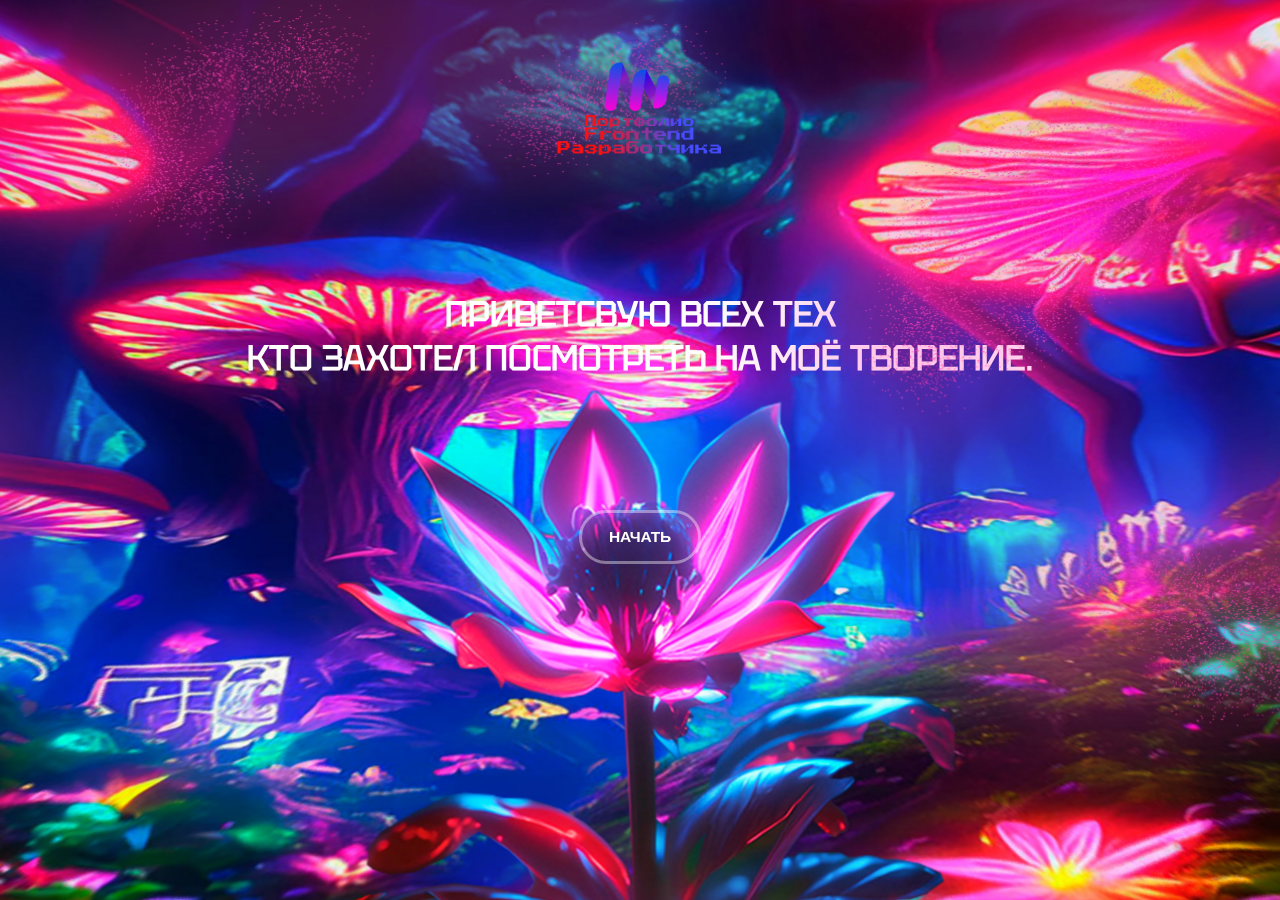
==== index.html @ e0c8795e "Add" ====
<!DOCTYPE html>
<html lang="ru">
<head>
    <meta charset="UTF-8">
    <meta name="viewport" content="width=device-width, initial-scale=1.0">
    <link rel="stylesheet" href="/css/main.css">
    <script src="/js/app.js" defer></script>
    <title>portfolio</title>
</head>
<body>
    <div class="Load"></div>
    <div class="logo" style="background-image: url(/image/Logo.png);" ></div>

    <section class="layers">
        <div class="layers__container">
            <div class="layers__item layer-1" style="background-image: url(/image/background.jpg);"></div>
            <div class="layers__item layer-2" style="background-image: url(/image/chvetok.png);"></div>
            <div class="layers__item layer-3">
                <div class="hero__content">
                    <h1>Приветсвую всех тех<span> кто захотел посмотреть на моё творение.</span></h1>
                    <button class="button-start"><a href="./Portfolio.html" class="ss">Начать</a></button>
                </div>
            </div>
            <div class="layers__item layer-4"></div>
            <div class="layers__item layer-5" style="background-image: url(/image/Tuman.png);"></div>
        </div>
    </section>
</body>
</html>
---- css/main.css ----
* {
    margin: 0;
    padding: 0;
    box-sizing: border-box;
}

a {
    text-decoration: none;
    color: white;
}
:root {
    --index: calc(1vw + 1vh);
    --transition: 1.5s cubic-bezier(0.05, 0.5, 0, 1)
}

@font-face {
    font-family: Tektur-3d;
    src: url(../Fonts/Tektur-VariableFont_wdth\,wght.ttf);
    font-weight: 400;
}

body {
    background-color: black;
    color: rgb(255, 255, 255);
    font-family: Tektur-3d;
}

.Load {
    position: absolute;
    z-index: 2;
    width: 100vw;
    height: 100vh;
    background-color: black;
}


.logo {
    --logo-size: calc(var(--index) * 8);
    width: var(--logo-size);
    position: absolute;
    height: var(--logo-size);
    background-size: var(--logo-size); 
    background-repeat: no-repeat;
    left: calc(50% - calc(var(--logo-size) / 2));
    top: calc(var(--index) * 2.8);
    z-index: 1;
}

.layers {
    perspective: 1000px;
    overflow: hidden;
}

.layers__container {
    height: 100vh;
    min-height: 500px;
    transform-style: preserve-3d;
    transform: rotateX(var(--move-y)) rotateY(var(--move-x));
    will-change: transform;
    transition: transform var(--transition);
}

.layers__item {
    position: absolute;
    inset: -15vw;
    background-size: cover;
    background-position: center;
    display: flex;
    justify-content: center;
    align-items: center;
}

.layer-1 {
    transform: translateZ(-155px); scale: (1.06);
}

.layer-2 {
    transform: translateZ(80px) scale(.8);
}

.layer-3 {
    transform: translateZ(120px) scale(.88);
}

.layer-4 {
    transform: translateZ(180px) scale(.9);
}

.layer-5 {
    transform: translateZ(380px) scale(.7);
}

.hero__content {
    font-size: calc(var(--index) * .80);
    text-align: center;
    text-transform: uppercase;
    letter-spacing: calc(var(--index) * .2.5);
    line-height: 2.5em;
    margin-top: calc(var(--index) * -2);
}


.hero__content span {
    display: block;
}

.button-start {
    font-size: Arial;
    font-weight: 600;
    text-transform: uppercase;
    font-size: calc(var(--index) * .71);
    letter-spacing: -0.01vw;
    padding: calc(var(--index) * .7) calc(var(--index) * 1.25);
    background-color: transparent;
    color: white;
    border-radius: 10em;
    border: rgb(255 255 255 / .4) 3px solid;
    outline: none;
    cursor: pointer;
    margin-top: calc(var(--index) * 6);
}

.button-start:hover {
    border: rgba(17, 0, 255, 0.4) 3px solid;
}


.layer-4, .layer-5 {
    pointer-events: none;
}
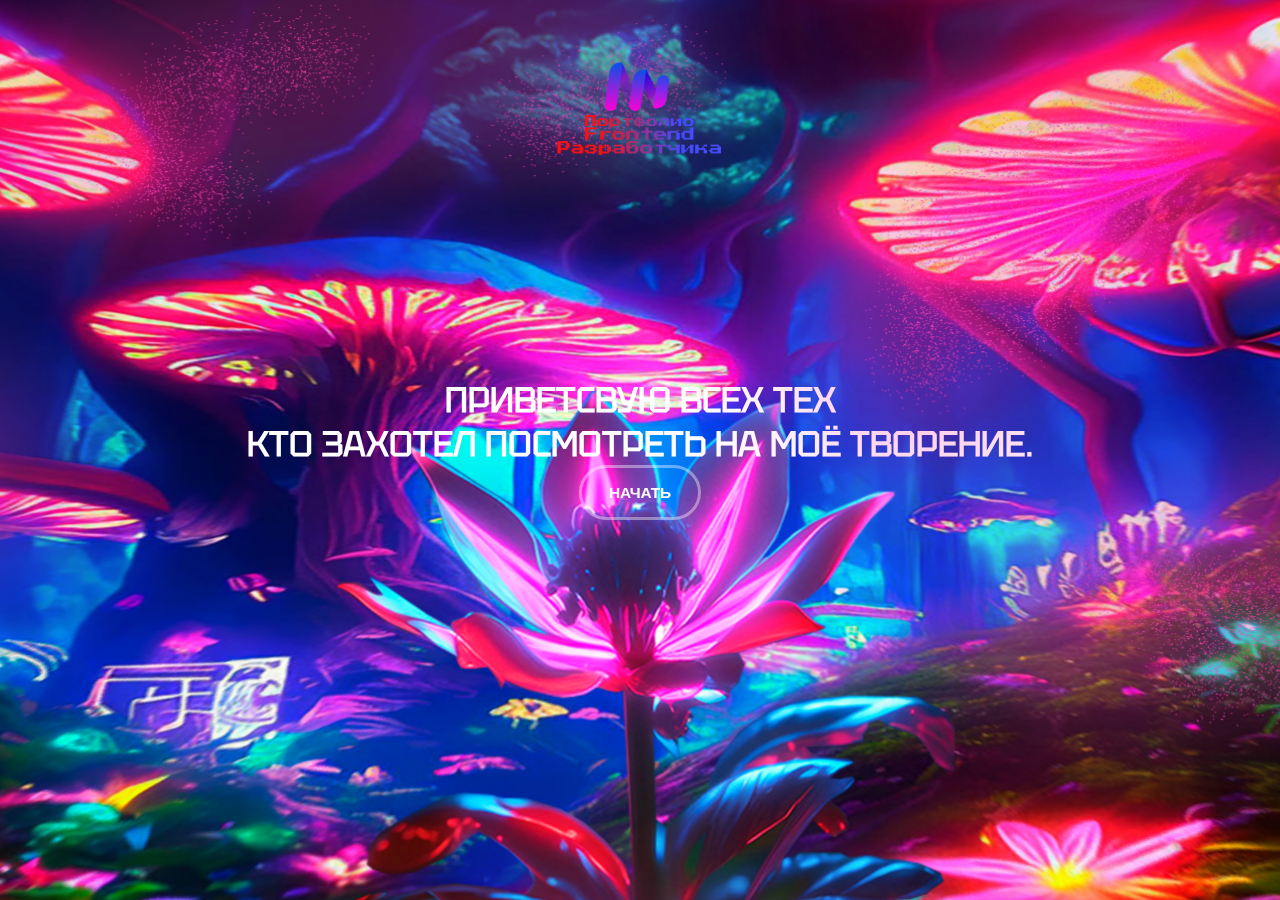
==== commit 8c2c4dee: "add" ====
--- a/index.html
+++ b/index.html
@@ -9,8 +9,7 @@
 </head>
 <body>
     <div class="Load"></div>
-    <div class="logo" style="background-image: url(/image/Logo.png);" ></div>
-
+    <div class="logo" style="background-image: url(/image/Logo.png);"></div>
     <section class="layers">
         <div class="layers__container">
             <div class="layers__item layer-1" style="background-image: url(/image/background.jpg);"></div>
@@ -21,7 +20,6 @@
                     <button class="button-start"><a href="./Portfolio.html" class="ss">Начать</a></button>
                 </div>
             </div>
-            <div class="layers__item layer-4"></div>
             <div class="layers__item layer-5" style="background-image: url(/image/Tuman.png);"></div>
         </div>
     </section>
--- a/css/main.css
+++ b/css/main.css
@@ -33,7 +33,6 @@
     height: 100vh;
     background-color: black;
 }
-
 
 .logo {
     --logo-size: calc(var(--index) * 8);
@@ -83,10 +82,6 @@
     transform: translateZ(120px) scale(.88);
 }
 
-.layer-4 {
-    transform: translateZ(180px) scale(.9);
-}
-
 .layer-5 {
     transform: translateZ(380px) scale(.7);
 }
@@ -97,7 +92,7 @@
     text-transform: uppercase;
     letter-spacing: calc(var(--index) * .2.5);
     line-height: 2.5em;
-    margin-top: calc(var(--index) * -2);
+    margin-top: calc(var(--index) * -0.1);
 }
 
 
@@ -118,7 +113,7 @@
     border: rgb(255 255 255 / .4) 3px solid;
     outline: none;
     cursor: pointer;
-    margin-top: calc(var(--index) * 6);
+    
 }
 
 .button-start:hover {
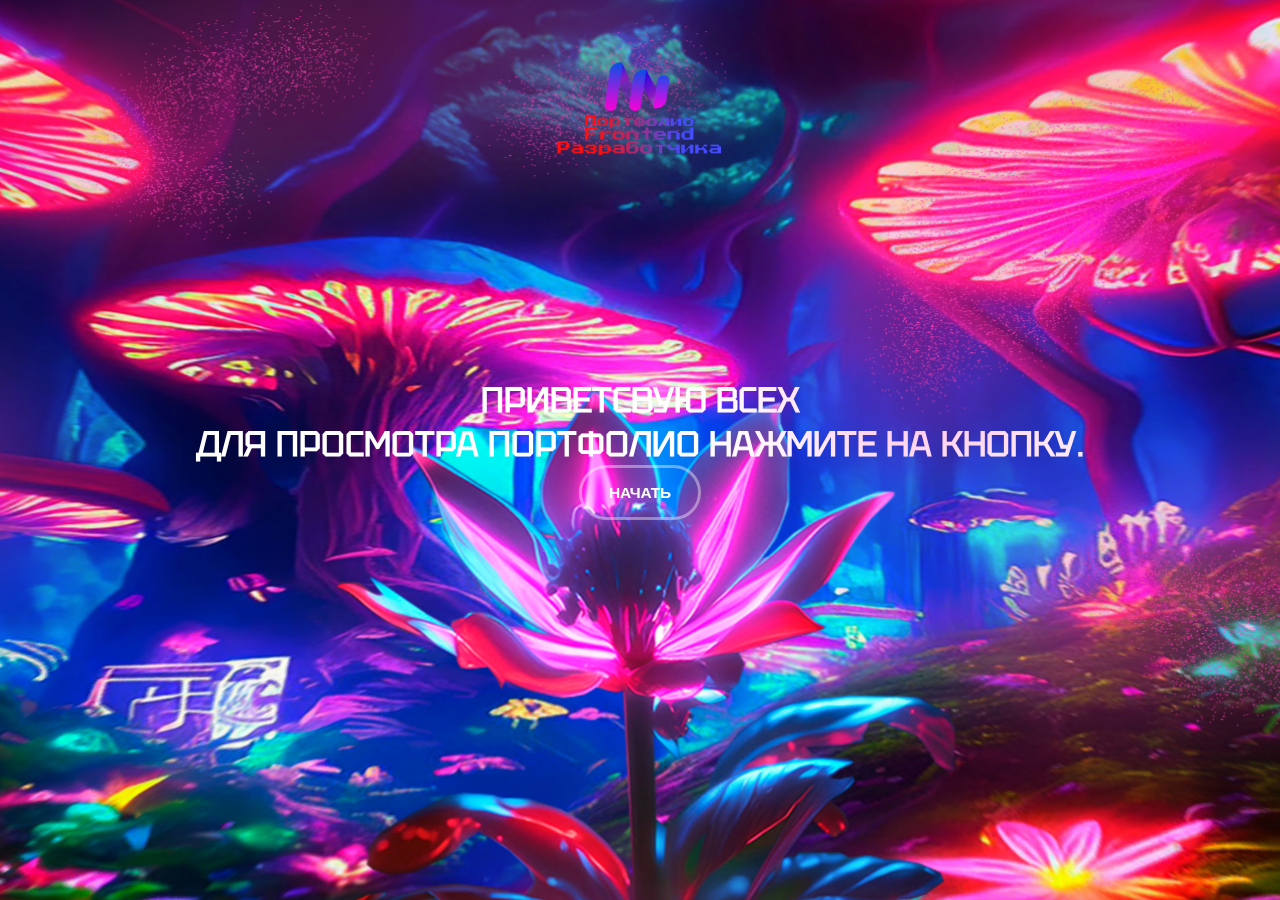
==== commit b1c85dde: "add" ====
--- a/index.html
+++ b/index.html
@@ -16,7 +16,7 @@
             <div class="layers__item layer-2" style="background-image: url(/image/chvetok.png);"></div>
             <div class="layers__item layer-3">
                 <div class="hero__content">
-                    <h1>Приветсвую всех тех<span> кто захотел посмотреть на моё творение.</span></h1>
+                    <h1>Приветсвую всех<span> Для просмотра портфолио нажмите на кнопку.</span></h1>
                     <button class="button-start"><a href="./Portfolio.html" class="ss">Начать</a></button>
                 </div>
             </div>
--- a/css/main.css
+++ b/css/main.css
@@ -11,31 +11,54 @@
 }
 :root {
     --index: calc(1vw + 1vh);
-    --transition: 1.5s cubic-bezier(0.05, 0.5, 0, 1)
+    --transition: 1.5s cubic-bezier(0.05, 0.5, 0, 1);
+    --logo-size: calc(var(--index) * 8);
 }
 
 @font-face {
     font-family: Tektur-3d;
     src: url(../Fonts/Tektur-VariableFont_wdth\,wght.ttf);
     font-weight: 400;
+    
+}
+
+@font-face {
+    font-family: Exo2-3d;
+    src: url(../Fonts/Exo2-Italic-VariableFont_wght.ttf);
+    font-weight: 400;
+}
+
+@font-face {
+    font-family: PressStart2P-3d;
+    src: url(../Fonts/PressStart2P-Regular.ttf);
+    font-weight: 400;
 }
 
 body {
-    background-color: black;
     color: rgb(255, 255, 255);
     font-family: Tektur-3d;
-}
+    overflow-x: hidden;
+}
+
+html {
+  scroll-behavior: smooth;
+  overflow-x: hidden;
+}
+
+.hidden {
+  display: none;
+}
+
 
 .Load {
     position: absolute;
-    z-index: 2;
+    z-index: 100;
     width: 100vw;
     height: 100vh;
     background-color: black;
 }
 
 .logo {
-    --logo-size: calc(var(--index) * 8);
     width: var(--logo-size);
     position: absolute;
     height: var(--logo-size);
@@ -123,4 +146,1135 @@
 
 .layer-4, .layer-5 {
     pointer-events: none;
+}
+
+
+/* Главная страница  */
+
+.header {
+position: fixed;
+z-index: 3;
+background: rgba(255, 255, 255, 0.16);
+box-shadow: 0 4px 30px rgba(0, 0, 0, 0.1);
+backdrop-filter: blur(5.7px);
+-webkit-backdrop-filter: blur(5.7px);
+width: 100%;
+height: calc(var(--index) * 4.5)
+
+}
+.content__header {
+display: flex;
+justify-content:space-around;
+align-items: center;
+width: 100%;
+height: 100%;
+margin: 0 auto;
+}
+
+
+
+.header__logo img {
+  width: calc(var(--index) * 6);
+  height: calc(var(--index) * 4);
+}
+
+.navigation {
+
+border-bottom: 0.3vh solid black;
+border-left: 0.3vh solid black;
+border-right: 0.3vh solid black;
+padding: 0 2vh 0 2vh;
+}
+
+.navigation li, ul {
+    font-family: PressStart2P-3d;
+    font-size: calc(var(--index) * 0.60);
+    display: flex;
+    gap: 1vh;
+    list-style: none;
+    color: black;
+    transition: 0.5s ease-in-out;
+}
+
+.list1 {
+border-right: 0.3vh solid black;
+padding: 2vh 2vh 0 1vh;
+}
+
+.list1 li:hover {
+  color: rgb(255, 29, 29);
+  text-shadow: rgb(255, 0, 0) 1px 0 10px;
+}
+
+.list2 {
+border-right: 0.3vh solid black;
+padding: 2vh 1vh 0 1vh;
+}
+
+.list2 li:hover {
+  color: rgb(0, 171, 250);
+  text-shadow: rgb(0, 171, 250) 1px 0 10px;
+}
+
+.list3 {
+border-right: 0.3vh solid black;
+padding: 2vh 1vh 0 1vh;
+}
+
+.list3 li:hover {
+  color: rgb(255, 0, 64);
+  text-shadow: rgb(255, 0, 64) 1px 0 10px;
+}
+
+.list4 {
+  padding: 1vh 1vh 0 1vh;
+  margin: 0 0 1vh 0;
+}
+
+.list4 li:hover {
+  color: rgb(0, 255, 42);
+  text-shadow: rgb(0, 255, 42) 1px 0 10px;
+}
+
+
+.link {
+  margin-bottom: 1vh;
+  border-bottom: 0.3vh solid black;
+}
+
+.border__link {
+  padding-top: 4vh;
+  border-left: 0.3vh solid black;
+  border-right: 0.3vh solid black;
+}
+
+.link img {
+  width: calc(var(--index) * 2.1);
+  height: calc(var(--index) * 2);
+  border-radius: 2em;
+  transition: 0.5s ease-in-out;
+}
+
+.img_link-1:hover {
+  -webkit-box-shadow: 4px 4px 62px 11px rgba(0, 30, 255, 1);
+  -moz-box-shadow: 4px 4px 62px 11px rgba(0, 30, 255, 1);
+  box-shadow: 4px 4px 62px 11px rgba(0, 30, 255, 1);
+}
+
+.img_link-2:hover {
+  -webkit-box-shadow: 4px 4px 62px -10px rgba(255, 255, 255, 1);
+  -moz-box-shadow: 4px 4px 62px -10px rgba(255, 255, 255, 1);
+  box-shadow: 4px 4px 62px -10px rgba(255, 255, 255, 1);
+}
+
+.img_link-3:hover {
+  -webkit-box-shadow: 4px 4px 62px -10px rgba(246, 255, 107, 1);
+  -moz-box-shadow: 4px 4px 62px -10px rgba(246, 255, 107, 1);
+  box-shadow: 4px 4px 62px -10px rgba(246, 255, 107, 1);
+}
+
+/* Основа */
+/* навигация */
+
+#nav__hidden {
+  display: none;
+}
+
+.nav__fixed {
+  position: fixed;
+  z-index: 10;
+  right: 1.5%;
+  top: 35%;
+  background: rgba(0, 174, 255, 0.342);
+  box-shadow: 0 4px 30px rgba(0, 0, 0, 0.1);
+  backdrop-filter: blur(5.7px);
+  -webkit-backdrop-filter: blur(5.7px);
+  border-radius: 2em;
+  width: 8vh;
+  height: 35vh;
+  border: 0.3vh black solid;
+}
+
+.nav__fixed-list {
+  width: 100%;
+  height: 100%;
+  display: flex;
+  flex-direction: column;
+  justify-content: center;
+  align-items: center;
+  gap: 3vh;
+}
+
+.nav__fixed-list img {
+  width: 5vh;
+  height: 4.5vh;
+}
+
+.fixed-1:hover {
+  padding-bottom: 0.4vh;
+  border-bottom: 0.3vh rgb(255, 29, 29) solid;
+}
+
+.fixed-2:hover {
+  padding-bottom: 0.4vh;
+  border-bottom: 0.3vh rgb(0, 171, 250) solid;
+}
+
+.fixed-3:hover {
+  padding-bottom: 0.4vh;
+  border-bottom: 0.3vh rgb(255, 0, 64) solid;
+}
+
+.fixed-4:hover {
+  padding-bottom: 0.4vh;
+  border-bottom: 0.3vh rgb(0, 255, 42) solid;
+}
+
+.contet__main {
+  width: 100%;
+  min-height: 100vh;
+  transform-style: preserve-3d;
+}
+
+
+.content__background {
+  perspective: 1px;
+  width: 100%;
+  height: 100dvh;
+  transform-style: inherit;
+}
+
+.content__background::before {
+  content: '';
+  display: block;
+  position: absolute;
+  inset: 0;
+  z-index: -1;
+  transform-origin: center;
+  min-height: 100vh;
+  background-image: url(../image/bacground-test.jpg);
+  background-attachment: fixed;
+  background-repeat: no-repeat;
+  background-size: cover;
+  transition: 1s;
+  transform: translateZ(-1px) scale(2);
+}
+
+/* Метеориты */
+.li {
+
+  position: absolute;
+  top: 50%;
+  left: 50%;
+  width: 4px;
+  height: 4px;
+  background: #FFF;
+  border-radius: 50%;
+  box-shadow: 0 0 0 4px rgba(255, 255, 255, 0.1),
+  0 0 0 8px rgba(255, 255, 255, 0.1),
+  0 0 20px rgba(255,255,255,1);
+  animation: animate 3s linear infinite;
+}
+
+@keyframes animate {
+  0% {
+    transform: rotate(315deg) translateX(0);
+    opacity: 0.1;
+  }
+  20% {
+    opacity: 0.3;
+  }
+  40% {
+    opacity: 0.5;
+  }
+  50% {
+    opacity: 0.8;
+  }
+  70% {
+    opacity: 1;
+  }
+  100% {
+    transform: rotate(315deg) translateX(-100vh);
+    opacity: 0;
+  }
+}
+
+.li::before {
+  content: '';
+  position: absolute;
+  top: 50%;
+  transform: translateY(-50%);
+  width: 300px;
+  height: 1px;
+  background: linear-gradient(90deg, #002fff, 
+  transparent);
+}
+
+.li-1 {
+  top: 0;
+  right: 0;
+  left: 50%;
+  animation-delay: 0;
+  animation-duration: 1s;
+}
+.li-2 {
+  top: 0;
+  right: 80px;
+  left: 40%;
+  animation-delay: 0.2s;
+  animation-duration: 3s;
+}
+.li-3 {
+  top: 80px;
+  right: 0px;
+  left: 30%;
+  animation-delay: 0.4s;
+  animation-duration: 2s;
+}
+.li-4 {
+  top: 0;
+  right: 400px;
+  left: 20%;
+  animation-delay: 0.8s;
+  animation-duration: 2.5s;
+}
+.li-5 {
+  top: 0px;
+  right: 180px;
+  left: initial;
+  animation-delay: 0.6s;
+  animation-duration: 1.5s;
+}
+.li-6 {
+  top: 0;
+  right: 600px;
+  left: initial;
+  animation-delay: 1s;
+  animation-duration: 3s;
+}
+.li-7 {
+  top: 300px;
+  right: 0px;
+  left: initial;
+  animation-delay: 1.2s;
+  animation-duration: 1.75s;
+}
+.li-8 {
+  top: 0;
+  right: 700px;
+  left: initial;
+  animation-delay: 1.4s;
+  animation-duration: 1.25s;
+}
+.li-9 {
+  top: 300px;
+  right: 1000px;
+  left: initial;
+  animation-delay: 0.75s;
+  animation-duration: 2.25s;
+}
+.li-10 {
+  top: 0;
+  right: 450px;
+  left: initial;
+  animation-delay: 2.75;
+  animation-duration: 2.25s;
+}
+
+/* Обо мне */
+
+.chapter__main {
+  width: 100%;
+  height: 100vh;
+  background-image: url(../image/background-chapter.png);
+  background-repeat: no-repeat;
+  background-size: cover;
+}
+
+.chapter {
+  display: flex;
+  padding: 1% 0 1% 0;
+  width: 80%;
+  height: 100vh;
+  margin: 0 auto;
+}
+
+
+.hr1 {
+  width: 22vh;
+  height: 0.8vh;
+  background: -webkit-linear-gradient(45deg, rgb(0, 0, 0) 35%, rgb(255, 0, 0) 100%);
+  background: -moz-linear-gradient(45deg, rgb(0, 0, 0) 35%, rgb(255, 0, 0) 100%);
+  background: linear-gradient(45deg, rgb(0, 0, 0) 35%, rgb(255, 0, 0) 100%);
+  border-radius: 25px 0px 0px 25px;
+}
+
+.text-chapter {
+display: flex;
+flex-direction: column;
+}
+
+.text-chapter h2 {
+  color: black;
+  font-size: calc(var(--index) * 1.5);
+}
+
+.text-chapter p {
+  margin-top: 10%;
+  font-size: calc(var(--index) * 1.1);
+  color: black;
+}
+
+.description {
+  display: flex;
+  justify-content: center;
+  align-items: center;
+}
+
+.image-chapter {
+  display: flex;
+  align-items: center;
+}
+
+.image-chapter img {
+  width: calc(var(--index) * 30);
+  height: calc(var(--index) * 25);
+}
+
+.transition {
+  width: 100%;
+  height: 10vh;
+  background-color: black;
+}
+
+/* О сайте */
+
+.AboutTheSite {
+  padding: 1% 0 1% 0;
+  width: 100%;
+  height: 100vh;
+  background-image: url(../image/AboutTheSite.png);
+  position: relative;
+}
+
+.AboutTheSite__container {
+  width: 80%;
+  margin: 0 auto;
+}
+
+.AboutTheSite__title h2 {
+  color: rgb(150, 45, 255);
+  text-align: center;
+  font-size: calc(var(--index) * 1.5);
+
+}
+
+.hr2 {
+  background-color: rebeccapurple;
+  border-radius: 20px;
+  margin: 0 auto;
+  width: 20vh;
+  height: 0.8vh;
+}
+
+.gif img{
+  border: 6px solid rgb(69, 82, 255);
+  border-radius: 2em;
+}
+
+.gif {
+  position: absolute;
+  top: 40%;
+}
+
+.AboutTheSite__text {
+  width: 100%;
+  height: 90vh;
+  position: relative;
+}
+.AboutTheSite__text p {
+  color: black;
+}
+
+.table {
+  position: absolute;
+  display: flex;
+  justify-content: center;
+  align-items: center;
+  text-align: center;
+  background-color: white;
+  border: 2px solid black;
+}
+
+.table p {
+  font-size: calc(var(--index) * 0.55)
+}
+
+
+.AboutTheSite__text-1 {
+  top: 5%;
+  left: 10%;
+  border-radius: 88px;
+  width: 25%;
+  height: 10vh;
+  -webkit-box-shadow: -11px 5px 5px 0px rgba(250,217,0,1);
+  -moz-box-shadow: -11px 5px 5px 0px rgba(250,217,0,1);
+  box-shadow: -11px 5px 5px 0px rgba(250,217,0,1);
+}
+
+.AboutTheSite__text-2 {
+  position: relative;
+  top: 15%;
+  left: 40%;
+  border-radius: 37px;
+  width: 25%;
+  height: 10vh;
+  -webkit-box-shadow: -1px 19px 10px -14px rgba(255,0,187,1);
+  -moz-box-shadow: -1px 19px 10px -14px rgba(255,0,187,1);
+  box-shadow: -1px 19px 10px -14px rgba(255,0,187,1);
+}
+
+.AboutTheSite__text-2 img {
+  position: absolute;
+  top: -96%;
+  left: 60%;
+  width: calc(var(--index) * 4);
+  height: calc(var(--index) * 4);
+
+}
+
+
+.AboutTheSite__text-3 {
+  top: 25%;
+  left: 65%;
+  border-radius: 60px;
+  width: 25%;
+  height: 20vh;
+  -webkit-box-shadow: -20px -2px 31px -14px rgba(0,255,242,1);
+  -moz-box-shadow: -20px -2px 31px -14px rgba(0,255,242,1);
+  box-shadow: -20px -2px 31px -14px rgba(0,255,242,1);
+}
+
+.AboutTheSite__text-4 {
+  top: 45%;
+  left: 40%;
+  border-radius: 70%;
+  width: 25%;
+  height: 20vh;
+  -webkit-box-shadow: 1px 0px 31px 0px rgba(72,255,0,1);
+  -moz-box-shadow: 1px 0px 31px 0px rgba(72,255,0,1);
+  box-shadow: 1px 0px 31px 0px rgba(72,255,0,1);
+}
+
+.AboutTheSite__text-5 {
+  top: 65%;
+  left: 65%;
+  border-radius: 70%;
+  width: 25%;
+  height: 20vh;
+  -webkit-box-shadow: 10px 3px 31px 0px rgba(255,170,0,1);
+  -moz-box-shadow: 10px 3px 31px 0px rgba(255,170,0,1);
+  box-shadow: 10px 3px 31px 0px rgba(255,170,0,1);
+}
+
+.AboutTheSite__text-6 {
+  top: 78%;
+  left: 40%;
+  border-radius: 70%;
+  width: 25%;
+  height: 20vh;
+  -webkit-box-shadow: 0px -10px 31px 0px rgba(191,0,255,1);
+  -moz-box-shadow: 0px -10px 31px 0px rgba(191,0,255,1);
+  box-shadow: 0px -10px 31px 0px rgba(191,0,255,1);
+}
+
+.gif img {
+  width: calc(var(--index) * 15);
+  height: calc(var(--index) * 15);
+}
+
+/* Мои работы */
+
+.projects {
+  padding: 1% 0 1% 0;
+  width: 100%;
+  height: 100vh;
+  background-image: url(../image/projects-background.png);
+  position: relative;
+}
+
+.projects__container {
+  width: 80%;
+  margin: 0 auto;
+}
+
+.project__text h2 {
+  color: #0f0a00;
+  text-align: center;
+  font-size: calc(var(--index) * 1.5);
+  
+}
+
+.hr3 {
+  width: 29vh;
+  height: 0.8vh;
+  background: rgb(131,58,180);
+  background: linear-gradient(90deg, rgba(131,58,180,1) 0%, rgba(253,29,29,1) 32%, rgba(252,176,69,1) 74%);
+  margin: 0 auto;
+  border-radius: 25px 25px 25px 25px;
+}
+
+.wrapper__card {
+  width: 100%;
+  height: 100%;
+  display: flex;
+  flex-wrap: wrap;
+  justify-content: space-between;
+  padding: 1% 0 1% 0;
+  gap: 2%;
+}
+
+.card {
+  display: flex;
+  position: relative;
+  flex-direction: column;
+  background-color: rgb(255, 255, 255);
+  width: 30%;
+  height: 100%;
+  border-radius: 20px 20px 20px 20px;
+  border: 3px rgb(161, 161, 161) solid;
+  overflow: hidden;
+  margin-bottom: 3%;
+}
+
+
+
+.card__image {
+  display: flex;
+  justify-content: center;
+  align-items: center;
+}
+
+.card__image img {
+  border-bottom: 2px rgb(161, 161, 161) solid;
+  width: 100%;
+  height: 35vh;
+}
+
+.card__text {
+  width: 100%;
+  height: 90%;
+  padding-top: 2%;
+  padding-bottom: 2%;
+  color: black;
+  text-align: center;
+}
+
+
+
+.card__text h3 {
+  color: black;
+}
+
+
+.card__text-p{
+  font-size: calc(var(--index) * 0.8);
+  display: flex;
+  opacity: 0;
+  position: absolute;
+  text-align: center;
+  justify-content: center;
+  align-items: center;
+  inset: 0;
+  z-index: 2;
+  color: #ffffff;
+  background-color: #2b2e38d2;
+  animation: back 1s ease-in-out;
+}
+
+.card__text-p:hover {
+  animation: fadeInFromNone 1s  ease-in-out ;
+  transition: 1s;
+  opacity: 1;
+}
+
+
+@keyframes fadeInFromNone {
+  from {
+    opacity: 0;
+  } to {
+    opacity: 1;
+  }
+}
+
+@keyframes back {
+ from {
+  opacity: 1;
+ } to {
+   opacity: 0;
+ }
+}
+
+/* ссылки на контакты */
+
+
+.transition__footer {
+  width: 100%;
+  height: 15vh;
+  border-top: 1vh rgb(119, 119, 119) solid;
+  background-image: url(../image/projects-background.png);
+}
+
+.footer__container {
+  width: 100%;
+  height: 100%;
+}
+
+.g {
+  display: flex;
+  height: 100%;
+  justify-content: center;
+  align-items: center;
+  text-align: center;
+  gap: 5%;
+}
+
+.g h2 {
+  color: black;
+}
+
+.g a:hover {
+  border-bottom: black 0.6vh solid;
+}
+
+.footer-img {
+  width: 100%;
+  height: 100%;
+  width: calc(var(--index) * 2);
+  height: calc(var(--index) * 2);
+  border-radius: 2em;
+}
+
+/* анимация */
+
+@keyframes animtaion-blocks {
+  0% {
+    opacity: 0;
+    transform:translateX(500px)
+  }
+}
+
+@keyframes animtaion-blocks-2 {
+  0% {
+    opacity: 0;
+    transform:translateX(-500px)
+  }
+}
+
+@keyframes animation-blocks-3 {
+  0% {
+    opacity: 0;
+    transform:translateY(-100%)
+  }
+  
+}
+@keyframes animation-blocks-4 {
+  0% {
+    opacity: 0;
+    transform:translateX(-100%)
+  }
+}
+
+@media (prefers-reduced-motion: no-preference) {
+  .image-chapter {
+    display: none;
+    animation: animtaion-blocks 2s 1;
+  }
+  .description {
+    display: none;
+    animation: animtaion-blocks-2 2s 1;
+  }
+  .AboutTheSite__text {
+    display: none;
+    animation: animation-blocks-3 2s 1;
+  }
+  .gif {
+    display: none;
+    animation: animation-blocks-4 2s 1;
+  }
+}
+
+ /* оптимизация под мобильные устройства  */
+
+@media (max-width: 1440px) {
+  /* обо мне  */
+  .chapter {
+    width: 85%;
+  }
+  .text-chapter p {
+    margin-top: 15%;
+    font-size: calc(var(--index) * 1.2);
+    align-items: center;
+  }
+  .image-chapter img {
+    width: calc(var(--index) * 27);
+    height: calc(var(--index) * 25);
+  }
+  .nav__fixed {
+    width: 6vh;
+    height: 28vh;
+  }
+  .nav__fixed-list img {
+    width: 4.2vh;
+    height: 4vh;
+  }
+  /* О сайте  */
+  .AboutTheSite__container {
+    width: 85%;
+  }
+
+  .table p {
+    font-size: calc(var(--index) * 0.7)
+  }
+
+  .AboutTheSite__text-1 {
+    width: 30%;
+    height: 10vh;
+  }
+
+  .AboutTheSite__text-2 img {
+    height: calc(var(--index) * 5);
+  }
+
+
+  .AboutTheSite__text-3 {
+    left: 70%;
+  }
+
+  .AboutTheSite__text-4 {
+    width: 32%;
+    height: 20vh;
+  }
+
+  .AboutTheSite__text-5 {
+    left: 70%;
+    width: 26%;
+  }
+
+  .AboutTheSite__text-6 {
+    height: 19vh;
+
+  }
+
+  .gif img {
+    width: calc(var(--index) * 17);
+    height: calc(var(--index) * 17);
+  }
+  /* Мои работы  */
+  .wrapper__card {
+    padding: 2% 0 0% 0;
+    align-items: center;
+    gap: 4%;
+  }
+
+  .card__image img {
+    height: 32vh;
+  }
+}
+
+@media (max-width: 768px) {
+  * {
+    overflow-x: hidden;
+  }
+  /* хедер  */
+  .header {
+    height: 20vh;
+   }
+
+   .header__logo img {
+    width: calc(var(--index) * 8);
+    height: calc(var(--index) * 6);
+  }
+
+  .navigation li, ul {
+    font-size: calc(var(--index) * 0.80);
+  }
+
+  .link img {
+    width: calc(var(--index) * 3);
+    height: calc(var(--index) * 2.5);
+  }
+  /* обо мне  */
+  .hr1 {
+    width: 25vh;
+  }
+  .text-chapter h2 {
+    font-size: calc(var(--index) * 2.5);
+  }
+  .text-chapter p {
+    margin-top: 5%;
+    font-size: calc(var(--index) * 1.30);
+  }
+  .image-chapter img {
+    width: calc(var(--index) * 30);
+    height: calc(var(--index) * 30);
+  }
+
+  /* О сайте  */
+  .AboutTheSite__title h2 {
+  font-size: calc(var(--index) * 2.5);
+  }
+  .hr2 {
+    width: 25vh;
+  }
+
+  .table p {
+    font-size: calc(var(--index) * 1.1)
+  }
+
+  .AboutTheSite__text-1 {
+    left: 0%;
+    width: 35%;
+    height: 15vh;
+  }
+
+  .AboutTheSite__text-2 {
+    top: 10%;
+    width: 30%;
+    height: 10vh;
+  }
+
+  .AboutTheSite__text-2 img {
+    height: calc(var(--index) * 5);
+    width: calc(var(--index) * 5);
+  height: calc(var(--index) * 5);
+  }
+
+
+  .AboutTheSite__text-3 {
+    top: 20%;
+    left: 68%;
+    width: 35%;
+    height: 20vh;
+  }
+
+  .AboutTheSite__text-4 {
+    top: 40%;
+    width: 40%;
+    height: 28vh;
+  }
+
+  .AboutTheSite__text-5 {
+    top: 60%;
+    left: 75%;
+    width: 30%;
+    height: 35vh;
+  }
+
+  .AboutTheSite__text-6 {
+    width: 30%;
+    height: 19vh;
+  }
+
+  .gif img {
+    width: calc(var(--index) * 17);
+    height: calc(var(--index) * 20);
+  }
+
+
+  /* Навигация  */
+
+  .nav__fixed {
+    right: 1%;
+  }
+
+  /* Мои работы  */
+
+  .project__text h2 {
+    font-size: calc(var(--index) * 2.5);
+  }
+  .hr3 {
+    width: 37vh;
+  }
+
+  .card {
+  width: 40%;
+  height: 100%;
+  margin-bottom: 2%;
+  }
+
+}
+
+@media (max-width: 480px) {
+  .header {
+    height: 40vh;
+   }
+
+   .content__header {
+    flex-direction: column;
+   }
+
+   .header__logo img {
+    width: calc(var(--index) * 14);
+    height: calc(var(--index) * 10);
+  }
+
+  .navigation {
+    border-bottom: 0.1vh solid black;
+    border-left: 0.1vh solid black;
+    border-right: 0.1vh solid black;
+    padding: 0 1vh 0 1vh;
+    }
+
+  .navigation li, ul {
+    font-size: calc(var(--index) * 0.85);
+  }
+
+  .list1 {
+    border-right: 0.1vh solid black;
+    }
+
+    .list2 {
+      border-right: 0.1vh solid black;
+    }
+
+    .list3 {
+      border-right: 0.1vh solid black;
+      padding: 2vh 1vh 0 1vh;
+    }
+
+  .link img {
+    width: calc(var(--index) * 4);
+    height: calc(var(--index) * 3.5);
+  }
+
+  /* Обо мне  */
+  .chapter { 
+    flex-direction: column;
+  }
+
+  .text-chapter p {
+    margin: 2% 0 2% 0;
+    font-size: calc(var(--index) * 1.42);
+  }
+
+
+  /* О сайте  */
+  .AboutTheSite {
+    padding: 0;
+  }
+
+  .AboutTheSite__container {
+    width: 100%;
+    height: 100%;
+  }
+
+  .AboutTheSite__title h2 {
+    font-size: calc(var(--index) * 2.5);
+    }
+    .hr2 {
+      width: 25vh;
+    }
+  
+    .table p {
+      font-size: calc(var(--index) * 1.1)
+    }
+  
+    .AboutTheSite__text-1 {
+      left: 10%;
+      width: 45%;
+      height: 15vh;
+    }
+  
+    .AboutTheSite__text-2 {
+      top: 7%;
+      left: 65%;
+      width: 35%;
+      height: 10vh;
+    }
+  
+    .AboutTheSite__text-2 img {
+      height: calc(var(--index) * 5);
+      width: calc(var(--index) * 5);
+    height: calc(var(--index) * 5);
+    }
+  
+  
+    .AboutTheSite__text-3 {
+      top: 25%;
+      left: 25%;
+      width: 50%;
+      height: 10vh;
+    }
+  
+    .AboutTheSite__text-4 {
+      top: 37%;
+      left: 48%;
+      border-radius: 0%;
+      width: 40%;
+      height: 28vh;
+    }
+  
+    .AboutTheSite__text-5 {
+      top: 70%;
+      left: 40%;
+      width: 45%;
+      height: 20vh;
+    }
+  
+    .AboutTheSite__text-6 {
+      width: 30%;
+      left: 2%;
+      height: 19vh;
+    }
+  
+    .gif img {
+      width: calc(var(--index) * 17);
+      height: calc(var(--index) * 20);
+    }
+    .AboutTheSite__text {
+      height: 90% ;
+    }
+
+    /* мои работы */
+
+    .wrapper__card {
+      width: 100%;
+      height: 100%;
+      display: flex;
+      flex-wrap: wrap;
+      justify-content: space-between;
+      padding: 10% 0 0% 0;
+      gap: 2%;
+    }
+
+    .card {
+      width: 48%;
+      height: 100%;
+      margin-bottom: 20%;
+      }
+
+      .card__image img {
+
+        height: 26vh;
+      }
+      
+}
+
+@media (max-width: 400px) {
+  .navigation li, ul {
+    font-size: calc(var(--index) * 0.71);
+  }
+  .gif img {
+    width: calc(var(--index) * 14);
+    height: calc(var(--index) * 14);
+  }
+  .gif {
+    top: 45%;
+    left: 2%;
+  }
+  
+  .card__text h3 {
+    font-size: calc(var(--index) * 1.5);
+  }
 }